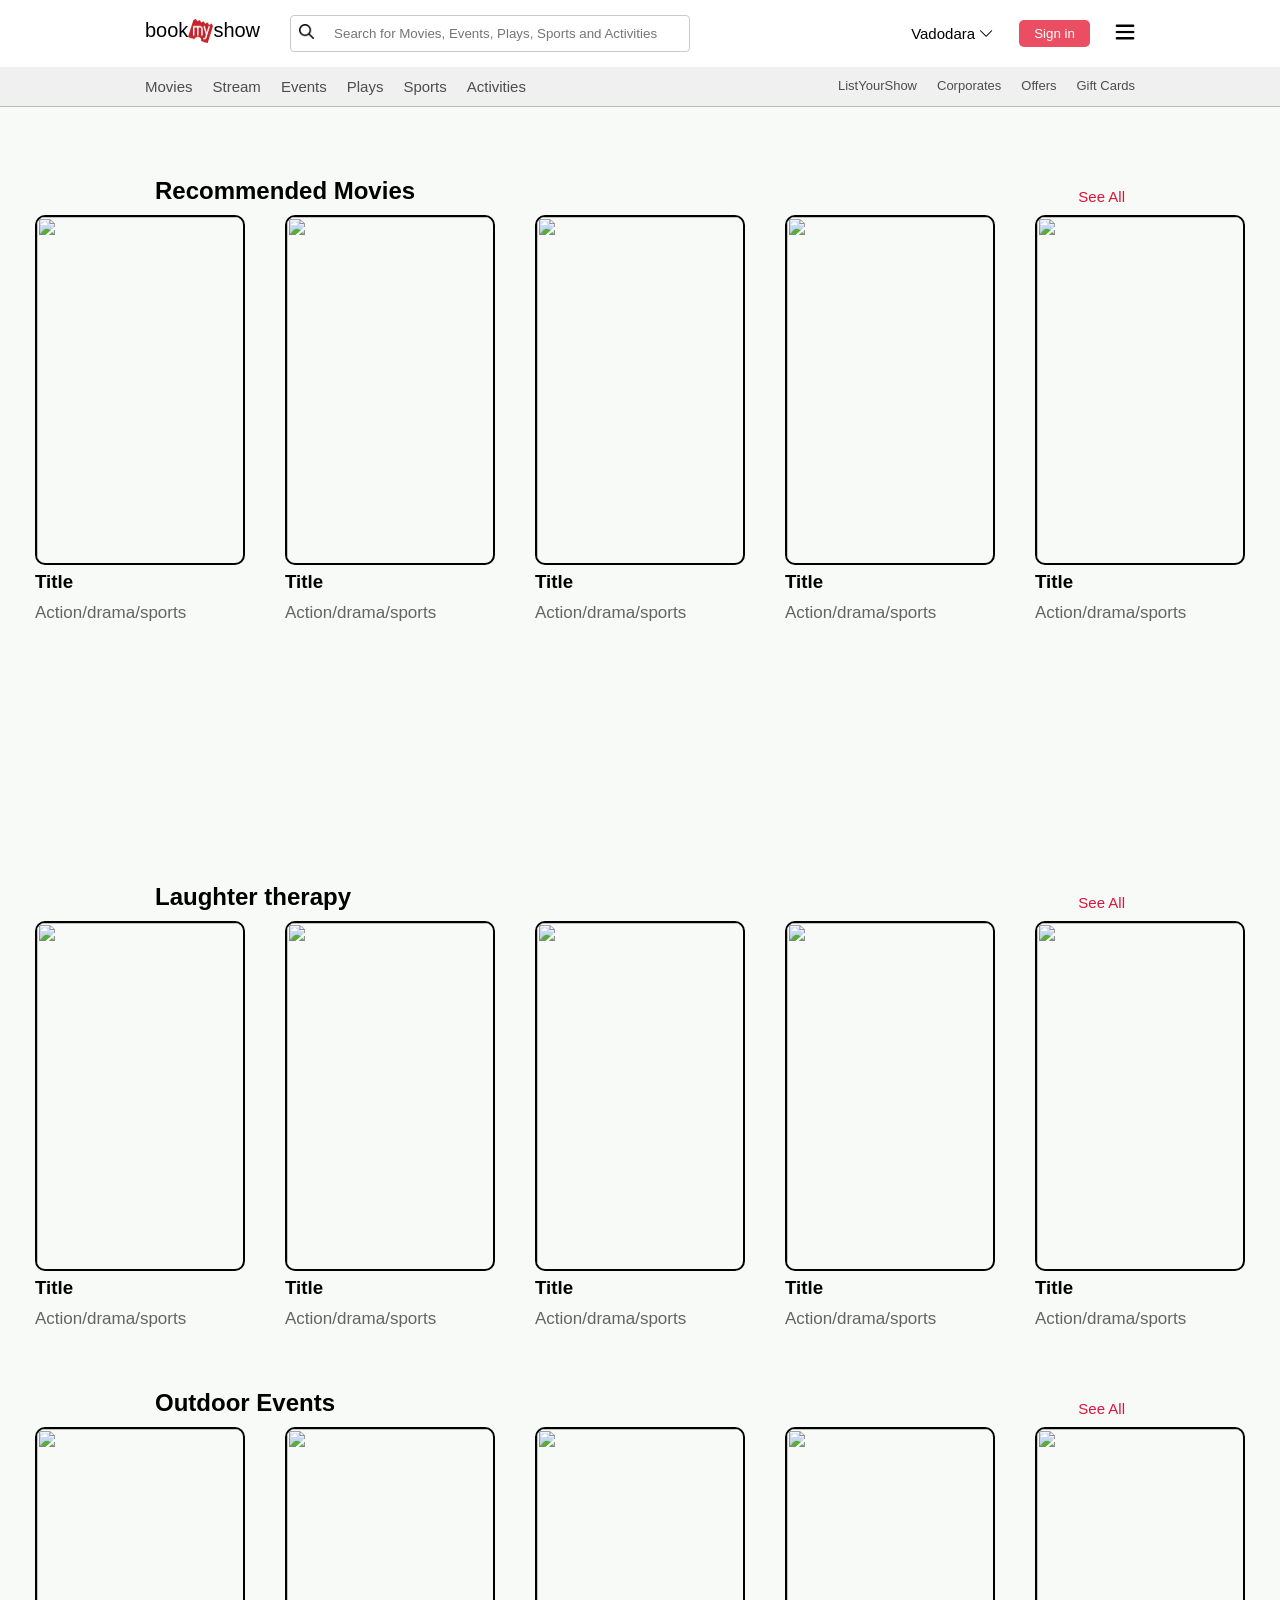
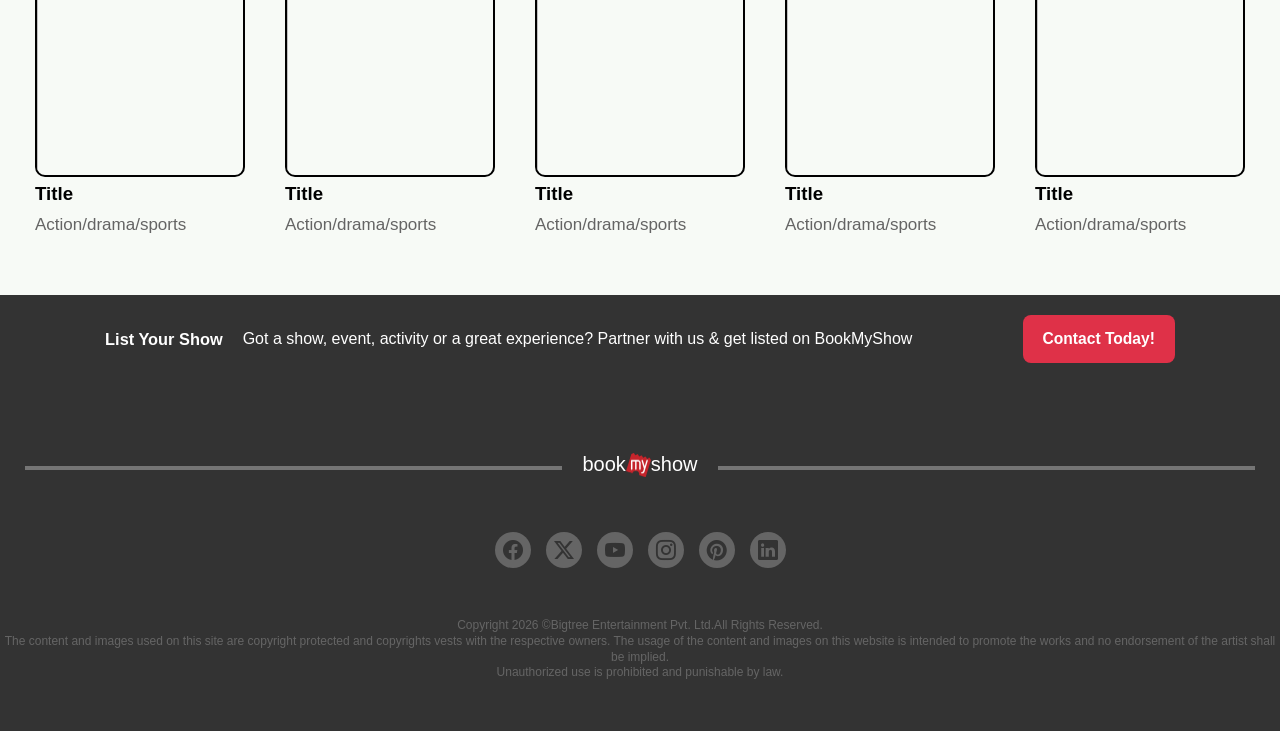
==== Batch-8-49/bookmyshow/index.html @ 86888964 "bookmyshow clone using html and css (not uploaded images for card yet)" ====
<!DOCTYPE html>
<html lang="en">
<head>
    <meta charset="UTF-8">
    <meta name="viewport" content="width=], initial-scale=1.0">
    <title>Movie Tickets, Plays, Sports, Events &amp; Cinemas near Vadodara - BookMyShow Vadodara.</title>
    <link rel="shortcut icon" href="./assets/BookMyShow_idCkXJezbd_1.png" type="image/x-icon">
    <link rel="stylesheet" href="./styles.css">
    <link rel="stylesheet" href="https://cdn.jsdelivr.net/npm/bootstrap-icons@1.13.1/font/bootstrap-icons.min.css">
    

</head>
<body style="font-family: sans-serif;">
    <header class="header">
        <nav class="navbar">
            <div class="left-nav">
                <p>book<span><img src="./assets/BookMyShow_idCkXJezbd_1.png" alt="" width="25px" id="logo-image"></span>show</p>
                <div class="search-box">
                    <label for="search">
                        <img src="./assets/search.png" alt="search" width="15px">
                    </label>
                    <input type="text" name="" id="search" placeholder="Search for Movies, Events, Plays, Sports and Activities">
                </div>
            </div>
            <div class="right-nav">
                <ul>
                    <li>Vadodara <i class="bi bi-chevron-down"></i></li>
                    <li><button>Sign in</button></li>
                    <li><img src="./assets/more.png" alt="more" width="20px"></li>
                </ul>
            </div>
        </nav>
        <nav class="sub-nav">
            <div class="left-link">
                <a href="">Movies</a>
                <a href="">Stream</a>
                <a href="">Events</a>
                <a href="">Plays</a>
                <a href="">Sports</a>
                <a href="">Activities</a>
            </div>
            <div class="right-link">
                <a href="">ListYourShow</a>
                <a href="">Corporates</a>
                <a href="">Offers</a>
                <a href="">Gift Cards</a>
            </div>
        </nav>
    </header>
    <main>
        <div class="poster">
            <img src="https://assets-in-gm.bmscdn.com/promotions/cms/creatives/1780396065565_killbillthewholebloodyaffairweb.jpg" alt="">
        </div>
        <div class="recommend">
            <div class="title">
                <h2>Recommended Movies</h2>
                <a href="">See All</a>
            </div>
            <div class="recommend-cards">
                <div class="rec">
                    <img src="" alt="">
                    <h3>Title</h3>
                    <p>Action/drama/sports</p>
                </div>
                <div class="rec">
                    <img src="" alt="">
                    <h3>Title</h3>
                    <p>Action/drama/sports</p>
                </div>
                <div class="rec">
                    <img src="" alt="">
                    <h3>Title</h3>
                    <p>Action/drama/sports</p>
                </div>
                <div class="rec">
                    <img src="" alt="">
                    <h3>Title</h3>
                    <p>Action/drama/sports</p>
                </div>
                <div class="rec">
                    <img src="" alt="">
                    <h3>Title</h3>
                    <p>Action/drama/sports</p>
                </div>
            </div>
        </div>

        <div class="ad">
            <img src="https://assets-in.bmscdn.com/discovery-catalog/collections/tr:w-1440,h-120/stream-leadin-web-collection-202210241242.png" alt="">
        </div>

        <div class="recommend">
            <div class="title">
                <h2>Laughter therapy</h2>
                <a href="">See All</a>
            </div>
            <div class="recommend-cards">
                <div class="rec">
                    <img src="" alt="">
                    <h3>Title</h3>
                    <p>Action/drama/sports</p>
                </div>
                <div class="rec">
                    <img src="" alt="">
                    <h3>Title</h3>
                    <p>Action/drama/sports</p>
                </div>
                <div class="rec">
                    <img src="" alt="">
                    <h3>Title</h3>
                    <p>Action/drama/sports</p>
                </div>
                <div class="rec">
                    <img src="" alt="">
                    <h3>Title</h3>
                    <p>Action/drama/sports</p>
                </div>
                <div class="rec">
                    <img src="" alt="">
                    <h3>Title</h3>
                    <p>Action/drama/sports</p>
                </div>
            </div>
        </div>
        <div class="recommend">
            <div class="title">
                <h2>Outdoor Events</h2>
                <a href="">See All</a>
            </div>
            <div class="recommend-cards">
                <div class="rec">
                    <img src="" alt="">
                    <h3>Title</h3>
                    <p>Action/drama/sports</p>
                </div>
                <div class="rec">
                    <img src="" alt="">
                    <h3>Title</h3>
                    <p>Action/drama/sports</p>
                </div>
                <div class="rec">
                    <img src="" alt="">
                    <h3>Title</h3>
                    <p>Action/drama/sports</p>
                </div>
                <div class="rec">
                    <img src="" alt="">
                    <h3>Title</h3>
                    <p>Action/drama/sports</p>
                </div>
                <div class="rec">
                    <img src="" alt="">
                    <h3>Title</h3>
                    <p>Action/drama/sports</p>
                </div>
            </div>
        </div>
    </main>

    <footer>
        <div class="list-your-show">
            <div class="text-list">
                <h3>List Your Show</h3>
                <p>Got a show, event, activity or a great experience? Partner with us & get listed on BookMyShow</p>
            </div>
            <div class="connect-today">
                <button><h3>Contact Today!</h3></button>
            </div>
        </div>

        <div class="main-footer">
            <div></div>
            <p>book<span><img src="./assets/BookMyShow_idCkXJezbd_1.png" alt="" width="25px" id="logo-image"></span>show</p>
            <div></div>
        </div>

        <div class="icons">
            <i class="bi bi-facebook"></i>
            <i class="bi bi-twitter-x"></i>
            <i class="bi bi-youtube"></i>
            <i class="bi bi-instagram"></i>
            <i class="bi bi-pinterest"></i>
            <i class="bi bi-linkedin"></i>
        </div>

        <div class="description">
            Copyright 2026 ©Bigtree Entertainment Pvt. Ltd.All Rights Reserved.<br>The content and images used on this site are copyright protected and copyrights vests with the respective owners. The usage of the content and images on this website is intended to promote the works and no endorsement of the artist shall be implied. <br>Unauthorized use is prohibited and punishable by law.
        </div>
    </footer>
</body>
</html>
---- Batch-8-49/bookmyshow/styles.css ----
*{
    margin: 0;
    padding: 0;
    box-sizing: border-box;
    @import url('https://fonts.googleapis.com/css2?family=Roboto:ital,wght@0,100..900;1,100..900&display=swap');
}
body{
    font-family: "Roboto",sans-serif;
    /* background-color: (242, 245, 249); */
}
header{
    background-color: white;
    /* border: 2px solid; */
}
.navbar{
    display: flex;
    justify-content: space-between;
    padding: 15px 145px;
    align-items: center;
}
.left-nav{
    display: flex;
    gap: 30px;
    width: 55%;
    align-items: center;
}
.right-nav ul{
    display: flex;
    align-items: center;
    gap : 25px;
    list-style: none;
    font-size: 15px;
}
.search-box input{
    width: 100%;
    border: none;
    outline: none;
}
.search-box{
    display: flex;
    align-items: center;
    width:100%;
    padding: 8px;
    border: 0.5px solid #cacaca;
    gap: 20px;
    border-radius: 4px;

}
.right-nav button{
    background-color: rgb(235, 78, 98);
    padding: 6px 15px;
    border: none;
    color: white;
    border-radius: 5px;
}
p{
    display: flex;
    /* align-items: center; */
    font-size: 20px;
}
.sub-nav{
    display: flex;
    justify-content: space-between;
    padding: 11px 145px;
    background-color: rgb(240, 240, 240);
    border-bottom:0.5px solid #b9b9b9;
}

.left-link{
    display: flex;
    gap: 10px;
    font-size: 15px;
    
}.right-link{
    display: flex;
    gap: 10px;
    font-size: 13px;
}
.right-link, .left-link{
    gap: 20px;
    /* font-size: 13px; */
}
a{
    text-decoration: none;
    color: #4d4d4d;
}

main{
    width: 100%;
    height: 100%;
    background-color: rgb(247, 250, 246);
    padding-bottom: 50px;
}
.poster{
    display: flex;
    justify-content: center;
    padding: 10px;
}
.poster img{
    border-radius: 10px;
}

.recommend{
    margin-top: 50px;
    /* margin-left: 160px; */
    flex-wrap: wrap;
}
.title{
    display: flex;
    justify-content: space-between;
    padding: 0px 155px;
    align-items: flex-end;
}
.recommend-cards{
    display: flex;
    justify-content: center;
}
.rec img{
    width: 210px;
    height: 350px;
    border: 2px solid;
    border-radius: 10px;
}
.rec{
    margin: 10px 20px;
}

.rec p{
    margin-top: 10px;
    font-size: 17px;
    color:#646464;
}
.title a{
    color: crimson;
    font-size: 15px;
}

.ad img{
    height: auto;
    width: 1200px;
    margin: 100px;
}
.ad{
    display: flex;
    justify-content: center;
}
footer{
    
    background-color: #333333;
    color: white;
}
.list-your-show{
    padding: 20px 50px;
    display: flex;
    justify-content: space-around;
}
.text-list{
    display: flex;
    align-items: center;
    font-size: 14px;
}
.text-list p{
    font-size: 16px;margin-left: 20px;
}
.connect-today button{
    background-color: rgb(223, 49, 72) ;
    border: none;
    padding: 15px 20px;
    color: white;
    border-radius: 8px ;
    
}
.main-footer{
    display: flex;
    justify-content: center;
    align-items: center;
    gap: 20px;
    margin-top: 70px;

}
.main-footer div{
    height: 0.1px;
    width: 42%;
    border: 2px solid rgb(117, 117, 117);
    
}
.icons{
    display: flex;
    align-items: center;
    justify-content: center;
    gap: 15px;
    margin-top: 50px;
}
.icons i{
    display: flex;
    align-items: center;
    background-color: #656565;
    color: #333333;
    padding: 8px;
    font-size: 20px;
    border-radius: 1000px;
}
.description{
    margin-top: 50px;
    font-size: 12px;
    display: flex;
    justify-content: center;
    text-align: center;
    color: #656565;
    line-height: 1.3;
    padding-bottom: 50px;
}
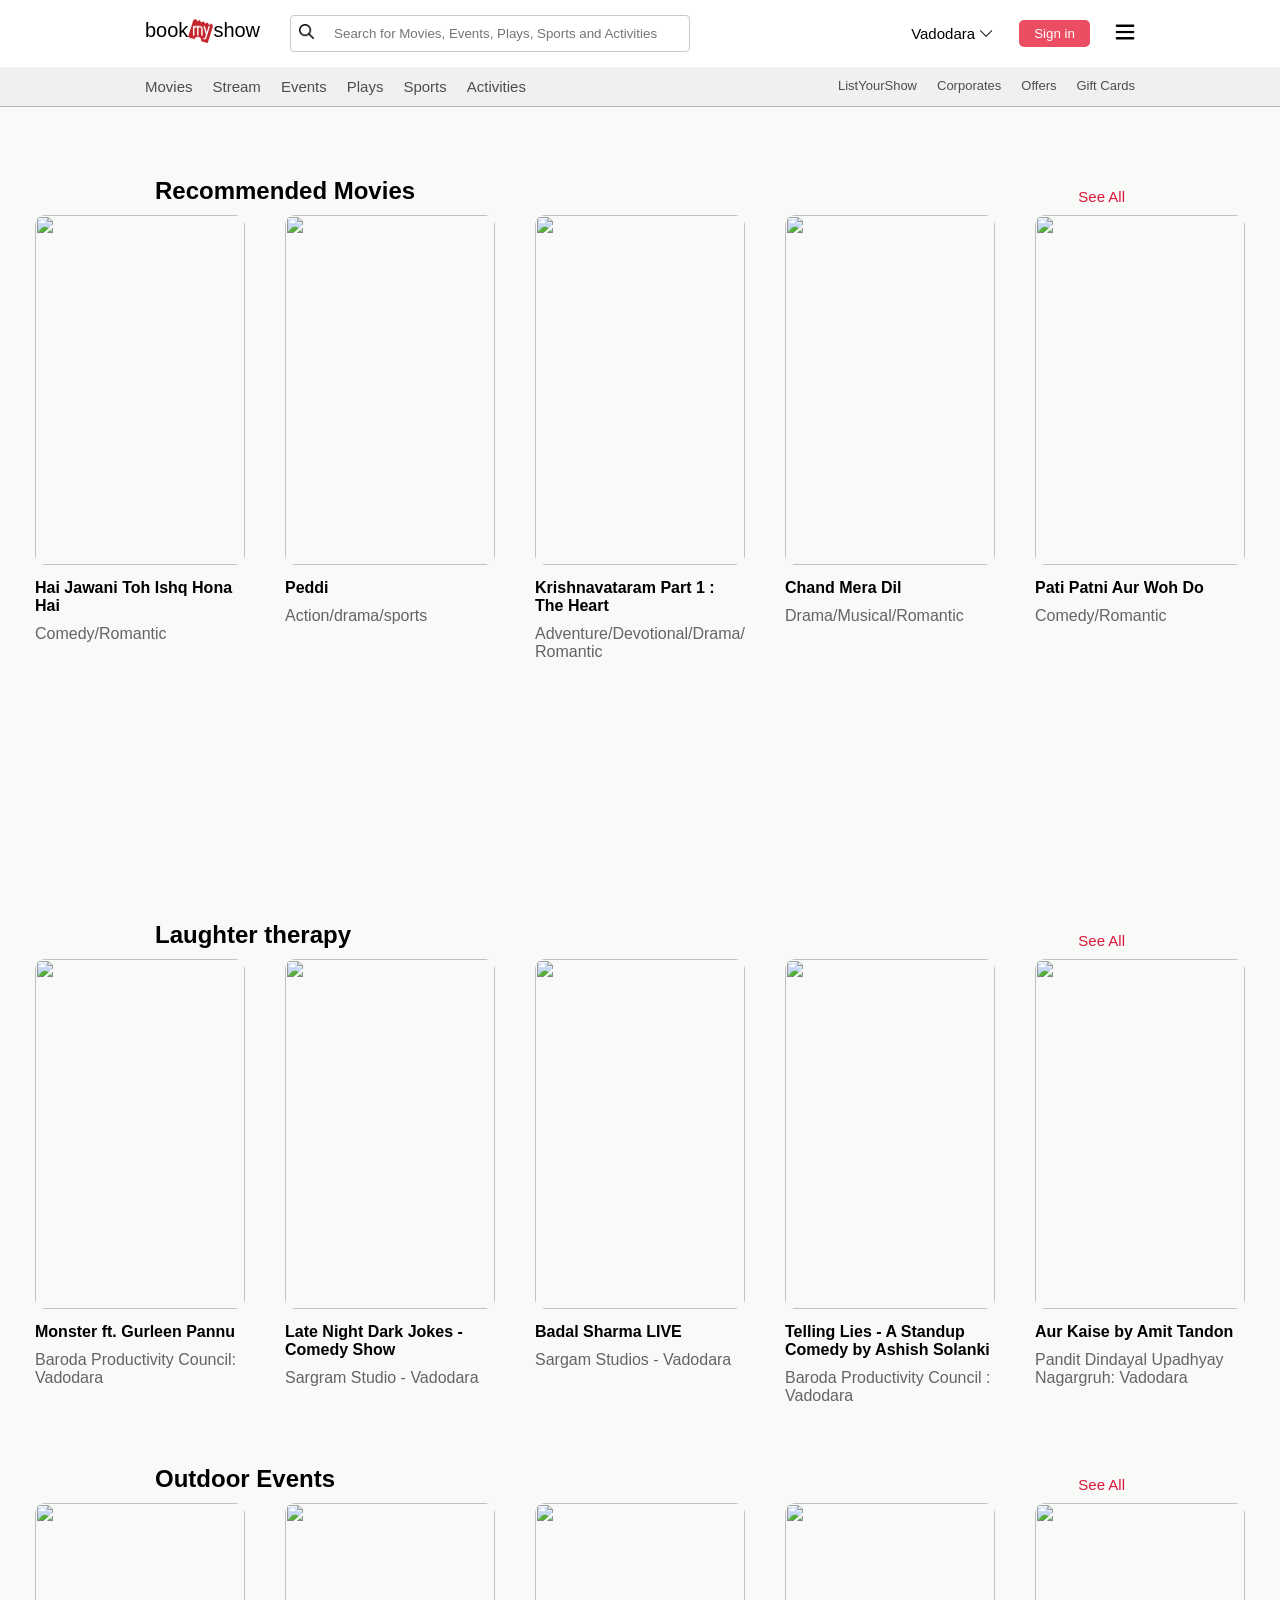
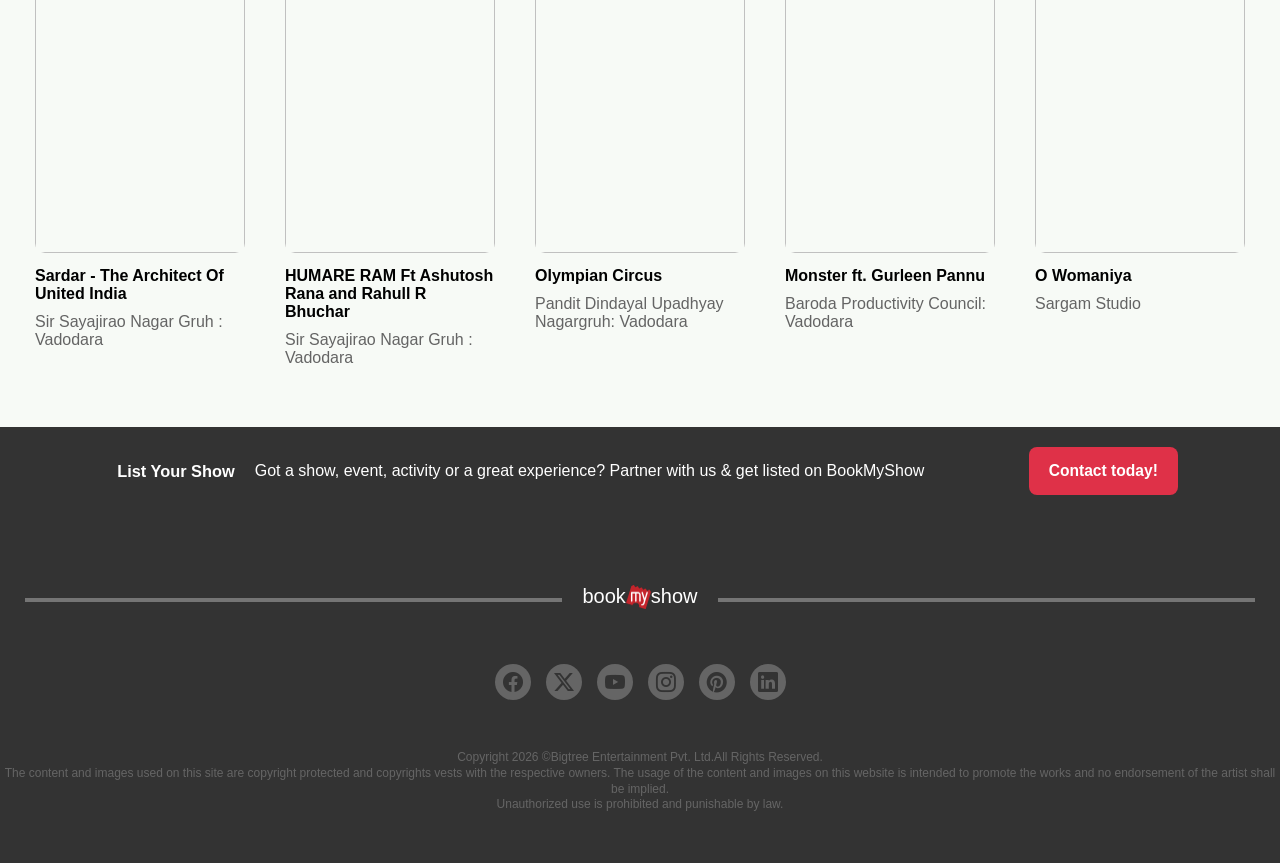
==== commit e780565f: "fixed code and imported images" ====
--- a/Batch-8-49/bookmyshow/index.html
+++ b/Batch-8-49/bookmyshow/index.html
@@ -58,29 +58,29 @@
             </div>
             <div class="recommend-cards">
                 <div class="rec">
-                    <img src="" alt="">
-                    <h3>Title</h3>
+                    <img src="https://assets-in.bmscdn.com/discovery-catalog/events/tr:w-400,h-600,bg-CCCCCC,e-usm-2-2-0.5-0.008:w-400.0,h-660.0,cm-pad_resize,bg-000000,fo-top:l-image,i-discovery-catalog@@icons@@like_202006280402.png,lx-24,ly-617,w-29,l-end:l-text,ie-NzQuN0srIExpa2Vz,fs-29,co-FFFFFF,ly-612,lx-70,pa-8_0_0_0,l-end:l-image,i-discovery-catalog@@icons@@pt-v1.png,t-false,lfo-top_right,lx-N5,ly-0,w-160,l-end/et00447266-lppaakapvl-portrait.jpg" alt="">
+                    <h3>Hai Jawani Toh Ishq Hona Hai</h3>
+                    <p>Comedy/Romantic</p>
+                </div>
+                <div class="rec">
+                    <img src="https://assets-in.bmscdn.com/discovery-catalog/events/tr:w-400,h-600,bg-CCCCCC,e-usm-2-2-0.5-0.008:w-400.0,h-660.0,cm-pad_resize,bg-000000,fo-top:l-image,i-discovery-catalog@@icons@@like_202006280402.png,lx-24,ly-617,w-29,l-end:l-text,ie-NTA2SysgTGlrZXM%3D,fs-29,co-FFFFFF,ly-612,lx-70,pa-8_0_0_0,l-end:l-image,i-discovery-catalog@@icons@@pt-v1.png,t-false,lfo-top_right,lx-N5,ly-0,w-160,l-end/et00439772-atkvtykjfx-portrait.jpg" alt="">
+                    <h3>Peddi</h3>
                     <p>Action/drama/sports</p>
                 </div>
                 <div class="rec">
-                    <img src="" alt="">
-                    <h3>Title</h3>
-                    <p>Action/drama/sports</p>
+                    <img src="https://assets-in.bmscdn.com/discovery-catalog/events/tr:w-400,h-600,bg-CCCCCC,e-usm-2-2-0.5-0.008:w-400.0,h-660.0,cm-pad_resize,bg-000000,fo-top:l-image,i-discovery-catalog@@icons@@star-icon-202203010609.png,lx-24,ly-615,w-29,l-end:l-text,ie-OS4xLzEwICAzMS40SysgVm90ZXM%3D,fs-29,co-FFFFFF,ly-612,lx-70,pa-8_0_0_0,l-end/et00495498-mcqealqwgs-portrait.jpg" alt="">
+                    <h3>Krishnavataram Part 1 : The Heart</h3>
+                    <p>Adventure/Devotional/Drama/ Romantic</p>
                 </div>
                 <div class="rec">
-                    <img src="" alt="">
-                    <h3>Title</h3>
-                    <p>Action/drama/sports</p>
+                    <img src="https://assets-in.bmscdn.com/discovery-catalog/events/tr:w-400,h-600,bg-CCCCCC,e-usm-2-2-0.5-0.008:w-400.0,h-660.0,cm-pad_resize,bg-000000,fo-top:l-image,i-discovery-catalog@@icons@@star-icon-202203010609.png,lx-24,ly-615,w-29,l-end:l-text,ie-OC4yLzEwICAxNEsrIFZvdGVz,fs-29,co-FFFFFF,ly-612,lx-70,pa-8_0_0_0,l-end/et00484700-nstldwkesv-portrait.jpg" alt="">
+                    <h3>Chand Mera Dil</h3>
+                    <p>Drama/Musical/Romantic</p>
                 </div>
                 <div class="rec">
-                    <img src="" alt="">
-                    <h3>Title</h3>
-                    <p>Action/drama/sports</p>
-                </div>
-                <div class="rec">
-                    <img src="" alt="">
-                    <h3>Title</h3>
-                    <p>Action/drama/sports</p>
+                    <img src="https://assets-in.bmscdn.com/discovery-catalog/events/tr:w-400,h-600,bg-CCCCCC,e-usm-2-2-0.5-0.008:w-400.0,h-660.0,cm-pad_resize,bg-000000,fo-top:l-image,i-discovery-catalog@@icons@@star-icon-202203010609.png,lx-24,ly-615,w-29,l-end:l-text,ie-OC40LzEwICAxOS45SysgVm90ZXM%3D,fs-29,co-FFFFFF,ly-612,lx-70,pa-8_0_0_0,l-end/et00485890-rrwgnrapqk-portrait.jpg" alt="">
+                    <h3>Pati Patni Aur Woh Do</h3>
+                    <p>Comedy/Romantic</p>
                 </div>
             </div>
         </div>
@@ -96,29 +96,29 @@
             </div>
             <div class="recommend-cards">
                 <div class="rec">
-                    <img src="" alt="">
-                    <h3>Title</h3>
-                    <p>Action/drama/sports</p>
+                    <img src="https://assets-in.bmscdn.com/discovery-catalog/events/tr:w-400,h-600,bg-CCCCCC,e-usm-2-2-0.5-0.008:w-400.0,h-660.0,cm-pad_resize,bg-000000,fo-top:l-text,ie-RnJpLCA1IEp1bg%3D%3D,fs-29,co-FFFFFF,ly-612,lx-24,pa-8_0_0_0,l-end:l-image,i-discovery-catalog@@icons@@pt-v1.png,t-false,lfo-top_right,lx-N5,ly-0,w-160,l-end/et00495300-mnwluexekh-portrait.jpg" alt="">
+                    <h3>Monster ft. Gurleen Pannu</h3>
+                    <p>Baroda Productivity Council: Vadodara</p>
                 </div>
                 <div class="rec">
-                    <img src="" alt="">
-                    <h3>Title</h3>
-                    <p>Action/drama/sports</p>
+                    <img src="https://assets-in.bmscdn.com/discovery-catalog/events/tr:w-400,h-600,bg-CCCCCC,e-usm-2-2-0.5-0.008:w-400.0,h-660.0,cm-pad_resize,bg-000000,fo-top:l-text,ie-U3VuLCA3IEp1bg%3D%3D,fs-29,co-FFFFFF,ly-612,lx-24,pa-8_0_0_0,l-end/et00499507-kxhvabagdn-portrait.jpg" alt="">
+                    <h3>Late Night Dark Jokes - Comedy Show</h3>
+                    <p>Sargram Studio - Vadodara</p>
                 </div>
                 <div class="rec">
-                    <img src="" alt="">
-                    <h3>Title</h3>
-                    <p>Action/drama/sports</p>
+                    <img src="https://assets-in.bmscdn.com/discovery-catalog/events/tr:w-400,h-600,bg-CCCCCC,e-usm-2-2-0.5-0.008:w-400.0,h-660.0,cm-pad_resize,bg-000000,fo-top:l-text,ie-U3VuLCAxMiBKdWw%3D,fs-29,co-FFFFFF,ly-612,lx-24,pa-8_0_0_0,l-end/et00438913-wxcteljdlt-portrait.jpg" alt="">
+                    <h3>Badal Sharma LIVE</h3>
+                    <p>Sargam Studios - Vadodara</p>
                 </div>
                 <div class="rec">
-                    <img src="" alt="">
-                    <h3>Title</h3>
-                    <p>Action/drama/sports</p>
+                    <img src="https://assets-in.bmscdn.com/discovery-catalog/events/tr:w-400,h-600,bg-CCCCCC,e-usm-2-2-0.5-0.008:w-400.0,h-660.0,cm-pad_resize,bg-000000,fo-top:l-text,ie-U2F0LCAxIEF1Zw%3D%3D,fs-29,co-FFFFFF,ly-612,lx-24,pa-8_0_0_0,l-end/et00447106-vfjpkckcyx-portrait.jpg" alt="">
+                    <h3>Telling Lies - A Standup Comedy by Ashish Solanki</h3>
+                    <p>Baroda Productivity Council : Vadodara</p>
                 </div>
                 <div class="rec">
-                    <img src="" alt="">
-                    <h3>Title</h3>
-                    <p>Action/drama/sports</p>
+                    <img src="https://assets-in.bmscdn.com/discovery-catalog/events/tr:w-400,h-600,bg-CCCCCC,e-usm-2-2-0.5-0.008:w-400.0,h-660.0,cm-pad_resize,bg-000000,fo-top:l-text,ie-U3VuLCA1IEp1bA%3D%3D,fs-29,co-FFFFFF,ly-612,lx-24,pa-8_0_0_0,l-end/et00491707-jxkfscaxmn-portrait.jpg" alt="">
+                    <h3>Aur Kaise by Amit Tandon</h3>
+                    <p>Pandit Dindayal Upadhyay Nagargruh: Vadodara</p>
                 </div>
             </div>
         </div>
@@ -129,29 +129,29 @@
             </div>
             <div class="recommend-cards">
                 <div class="rec">
-                    <img src="" alt="">
-                    <h3>Title</h3>
-                    <p>Action/drama/sports</p>
+                    <img src="https://assets-in.bmscdn.com/discovery-catalog/events/tr:w-400,h-600,bg-CCCCCC,e-usm-2-2-0.5-0.008:w-400.0,h-660.0,cm-pad_resize,bg-000000,fo-top:l-text,ie-RnJpLCAzIEp1bA%3D%3D,fs-29,co-FFFFFF,ly-612,lx-24,pa-8_0_0_0,l-end:l-image,i-discovery-catalog@@icons@@pt-v1.png,t-false,lfo-top_right,lx-N5,ly-0,w-160,l-end/et00492120-vcvztuesme-portrait.jpg" alt="">
+                    <h3>Sardar - The Architect Of United India</h3>
+                    <p>Sir Sayajirao Nagar Gruh : Vadodara</p>
                 </div>
                 <div class="rec">
-                    <img src="" alt="">
-                    <h3>Title</h3>
-                    <p>Action/drama/sports</p>
+                    <img src="https://assets-in.bmscdn.com/discovery-catalog/events/tr:w-400,h-600,bg-CCCCCC,e-usm-2-2-0.5-0.008:w-400.0,h-660.0,cm-pad_resize,bg-000000,fo-top:l-text,ie-U3VuLCAxOSBKdWw%3D,fs-29,co-FFFFFF,ly-612,lx-24,pa-8_0_0_0,l-end:l-image,i-discovery-catalog@@icons@@pt-v1.png,t-false,lfo-top_right,lx-N5,ly-0,w-160,l-end/et00376688-vfehhnjxyj-portrait.jpg" alt="">
+                    <h3>HUMARE RAM Ft Ashutosh Rana and Rahull R Bhuchar</h3>
+                    <p>Sir Sayajirao Nagar Gruh : Vadodara</p>
                 </div>
                 <div class="rec">
-                    <img src="" alt="">
-                    <h3>Title</h3>
-                    <p>Action/drama/sports</p>
+                    <img src="https://assets-in.bmscdn.com/discovery-catalog/events/tr:w-400,h-600,bg-CCCCCC,e-usm-2-2-0.5-0.008:w-400.0,h-660.0,cm-pad_resize,bg-000000,fo-top:l-text,ie-V2VkLCAzIEp1biBvbndhcmRz,fs-29,co-FFFFFF,ly-612,lx-24,pa-8_0_0_0,l-end/et00495692-kbacjhwcpa-portrait.jpg" alt="">
+                    <h3>Olympian Circus</h3>
+                    <p>Pandit Dindayal Upadhyay Nagargruh: Vadodara</p>
                 </div>
                 <div class="rec">
-                    <img src="" alt="">
-                    <h3>Title</h3>
-                    <p>Action/drama/sports</p>
+                    <img src="https://assets-in.bmscdn.com/discovery-catalog/events/tr:w-400,h-600,bg-CCCCCC,e-usm-2-2-0.5-0.008:w-400.0,h-660.0,cm-pad_resize,bg-000000,fo-top:l-text,ie-RnJpLCA1IEp1bg%3D%3D,fs-29,co-FFFFFF,ly-612,lx-24,pa-8_0_0_0,l-end:l-image,i-discovery-catalog@@icons@@pt-v1.png,t-false,lfo-top_right,lx-N5,ly-0,w-160,l-end/et00495300-mnwluexekh-portrait.jpg" alt="">
+                    <h3>Monster ft. Gurleen Pannu</h3>
+                    <p>Baroda Productivity Council: Vadodara</p>
                 </div>
                 <div class="rec">
-                    <img src="" alt="">
-                    <h3>Title</h3>
-                    <p>Action/drama/sports</p>
+                    <img src="https://assets-in.bmscdn.com/discovery-catalog/events/tr:w-400,h-600,bg-CCCCCC,e-usm-2-2-0.5-0.008:w-400.0,h-660.0,cm-pad_resize,bg-000000,fo-top:l-text,ie-U3VuLCA3IEp1bg%3D%3D,fs-29,co-FFFFFF,ly-612,lx-24,pa-8_0_0_0,l-end/et00490112-skdwnukjhq-portrait.jpg" alt="">
+                    <h3>O Womaniya</h3>
+                    <p>Sargam Studio</p>
                 </div>
             </div>
         </div>
@@ -160,11 +160,12 @@
     <footer>
         <div class="list-your-show">
             <div class="text-list">
+                <img src="https://assets-in.bmscdn.com/webin/common/icons/hut.svg" alt="">
                 <h3>List Your Show</h3>
                 <p>Got a show, event, activity or a great experience? Partner with us & get listed on BookMyShow</p>
             </div>
             <div class="connect-today">
-                <button><h3>Contact Today!</h3></button>
+                <button><h3>Contact today!</h3></button>
             </div>
         </div>
 
--- a/Batch-8-49/bookmyshow/styles.css
+++ b/Batch-8-49/bookmyshow/styles.css
@@ -54,9 +54,8 @@
     border-radius: 5px;
 }
 p{
-    display: flex;
-    /* align-items: center; */
     font-size: 20px;
+    display: flex;
 }
 .sub-nav{
     display: flex;
@@ -118,17 +117,25 @@
 .rec img{
     width: 210px;
     height: 350px;
-    border: 2px solid;
+    /* border: 2px solid; */
     border-radius: 10px;
 }
 .rec{
     margin: 10px 20px;
+    width: 210px;
+}
+.rec h3{
+    font-size: 16px;
+    margin-top: 10px;
 }
 
 .rec p{
     margin-top: 10px;
-    font-size: 17px;
+    font-size: 16px;
     color:#646464;
+    width: 210px;
+    overflow-wrap:break-word;
+    
 }
 .title a{
     color: crimson;
@@ -158,6 +165,9 @@
     display: flex;
     align-items: center;
     font-size: 14px;
+}
+.text-list img{
+    margin-right: 15px;
 }
 .text-list p{
     font-size: 16px;margin-left: 20px;
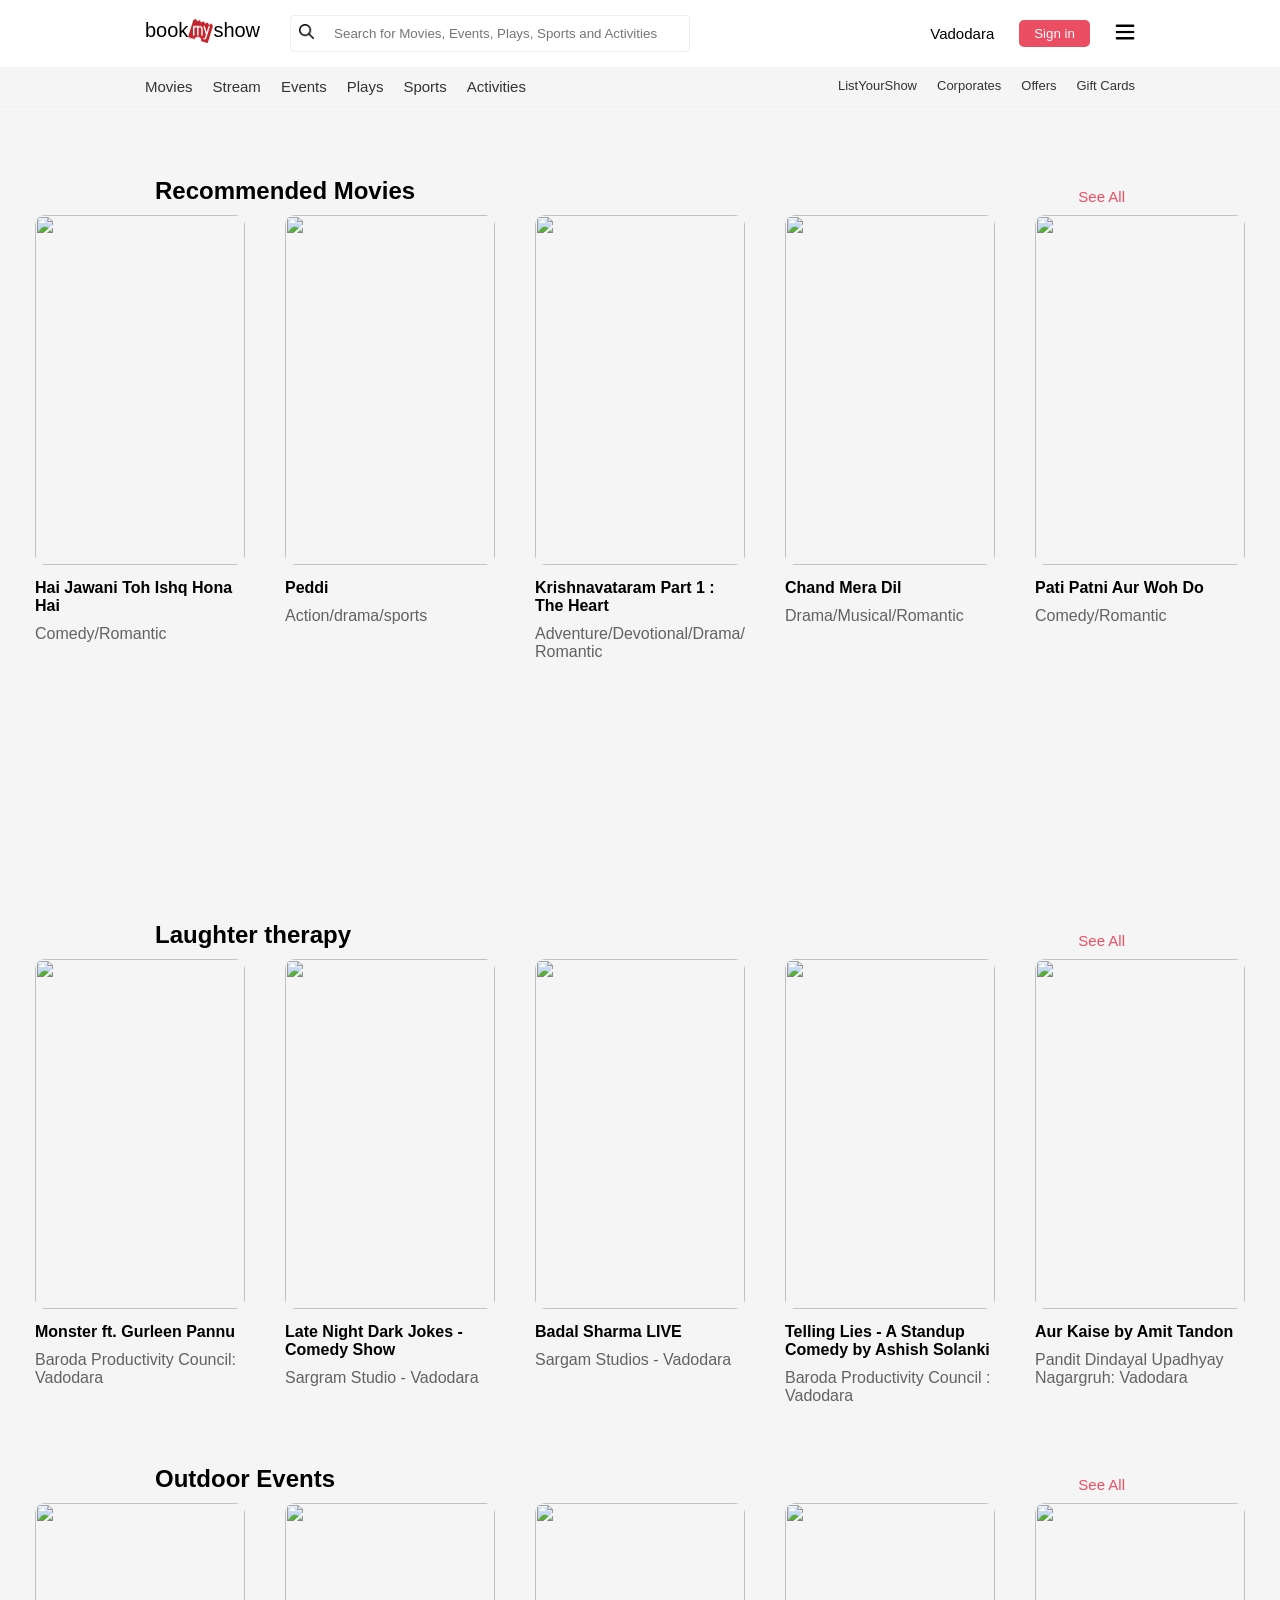
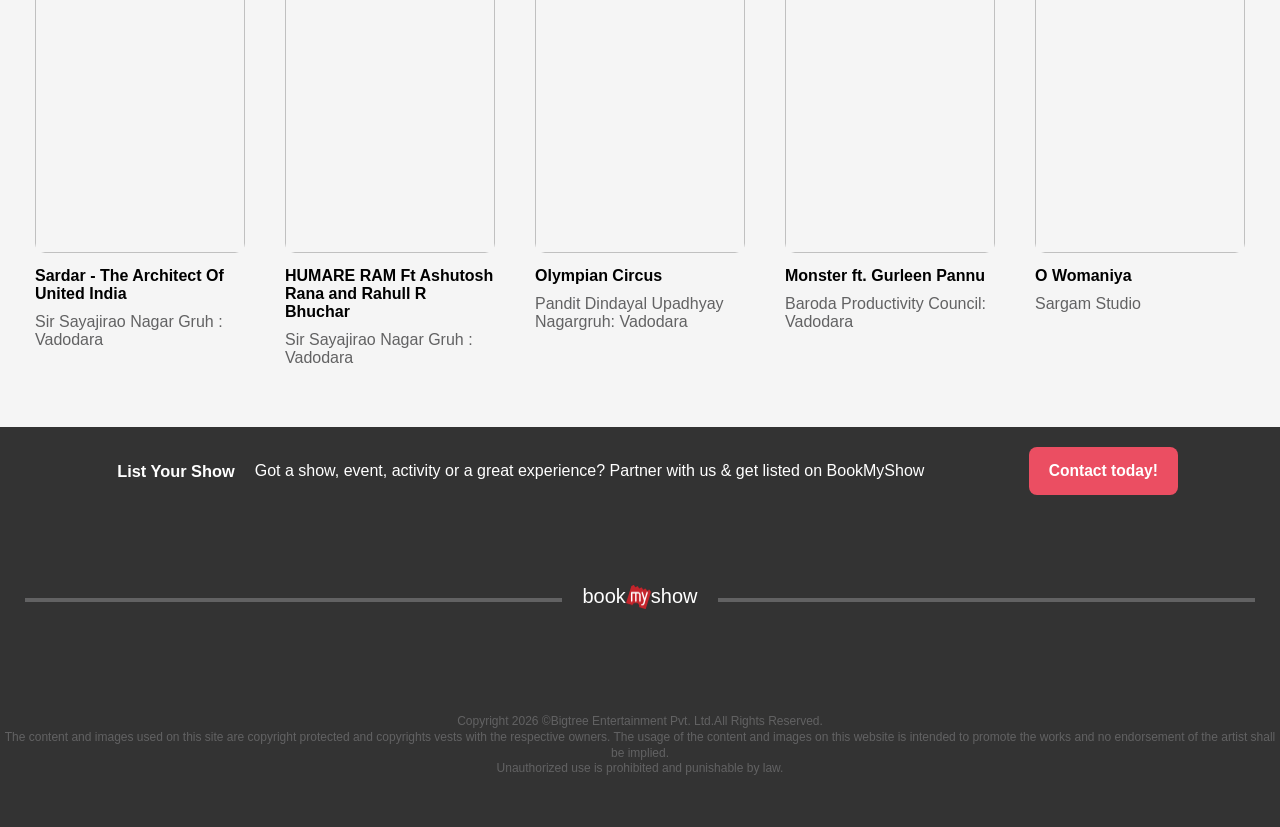
==== commit 0d9df6ed: "swapped to fontawesome from bootstrap icons" ====
--- a/Batch-8-49/bookmyshow/index.html
+++ b/Batch-8-49/bookmyshow/index.html
@@ -6,7 +6,7 @@
     <title>Movie Tickets, Plays, Sports, Events &amp; Cinemas near Vadodara - BookMyShow Vadodara.</title>
     <link rel="shortcut icon" href="./assets/BookMyShow_idCkXJezbd_1.png" type="image/x-icon">
     <link rel="stylesheet" href="./styles.css">
-    <link rel="stylesheet" href="https://cdn.jsdelivr.net/npm/bootstrap-icons@1.13.1/font/bootstrap-icons.min.css">
+    <!-- <link rel="stylesheet" href="https://cdn.jsdelivr.net/npm/bootstrap-icons@1.13.1/font/bootstrap-icons.min.css"> -->
     
 
 </head>
@@ -176,17 +176,19 @@
         </div>
 
         <div class="icons">
-            <i class="bi bi-facebook"></i>
-            <i class="bi bi-twitter-x"></i>
-            <i class="bi bi-youtube"></i>
-            <i class="bi bi-instagram"></i>
-            <i class="bi bi-pinterest"></i>
-            <i class="bi bi-linkedin"></i>
+            <i class="fa-brands fa-facebook-f"></i>
+            <i class="fa-brands fa-x-twitter"></i>
+            <i class="fa-brands fa-youtube"></i>
+            <i class="fa-brands fa-instagram"></i>
+            <i class="fa-brands fa-pinterest-p"></i>
+            <i class="fa-brands fa-linkedin-in"></i>
         </div>
 
         <div class="description">
             Copyright 2026 ©Bigtree Entertainment Pvt. Ltd.All Rights Reserved.<br>The content and images used on this site are copyright protected and copyrights vests with the respective owners. The usage of the content and images on this website is intended to promote the works and no endorsement of the artist shall be implied. <br>Unauthorized use is prohibited and punishable by law.
         </div>
     </footer>
+
+    <script src="https://kit.fontawesome.com/67b4c06964.js" crossorigin="anonymous"></script>
 </body>
 </html>
--- a/Batch-8-49/bookmyshow/styles.css
+++ b/Batch-8-49/bookmyshow/styles.css
@@ -1,3 +1,12 @@
+:root{
+    --background : rgb(245,245,245);
+    --button : rgb(235, 78, 98);
+    --border : #EEEEEE;
+    --footer : #333333;
+    --icons : #626263;
+
+}
+
 *{
     margin: 0;
     padding: 0;
@@ -32,7 +41,7 @@
     font-size: 15px;
 }
 .search-box input{
-    width: 100%;
+    flex:1;
     border: none;
     outline: none;
 }
@@ -41,13 +50,13 @@
     align-items: center;
     width:100%;
     padding: 8px;
-    border: 0.5px solid #cacaca;
+    border: 0.5px solid var(--border);
     gap: 20px;
     border-radius: 4px;
 
 }
 .right-nav button{
-    background-color: rgb(235, 78, 98);
+    background-color: var(--button);
     padding: 6px 15px;
     border: none;
     color: white;
@@ -61,8 +70,8 @@
     display: flex;
     justify-content: space-between;
     padding: 11px 145px;
-    background-color: rgb(240, 240, 240);
-    border-bottom:0.5px solid #b9b9b9;
+    background-color: var(--background);
+    border-bottom:0.5px solid #EEF0F2;
 }
 
 .left-link{
@@ -81,13 +90,13 @@
 }
 a{
     text-decoration: none;
-    color: #4d4d4d;
+    color: var(--footer);
 }
 
 main{
     width: 100%;
     height: 100%;
-    background-color: rgb(247, 250, 246);
+    background-color: var(--background);
     padding-bottom: 50px;
 }
 .poster{
@@ -132,13 +141,13 @@
 .rec p{
     margin-top: 10px;
     font-size: 16px;
-    color:#646464;
+    color:var(--icons);
     width: 210px;
     overflow-wrap:break-word;
     
 }
 .title a{
-    color: crimson;
+    color: var(--button);
     font-size: 15px;
 }
 
@@ -153,7 +162,7 @@
 }
 footer{
     
-    background-color: #333333;
+    background-color: var(--footer);
     color: white;
 }
 .list-your-show{
@@ -173,7 +182,7 @@
     font-size: 16px;margin-left: 20px;
 }
 .connect-today button{
-    background-color: rgb(223, 49, 72) ;
+    background-color: var(--button) ;
     border: none;
     padding: 15px 20px;
     color: white;
@@ -191,7 +200,7 @@
 .main-footer div{
     height: 0.1px;
     width: 42%;
-    border: 2px solid rgb(117, 117, 117);
+    border: 2px solid var(--icons);
     
 }
 .icons{
@@ -201,11 +210,11 @@
     gap: 15px;
     margin-top: 50px;
 }
-.icons i{
-    display: flex;
-    align-items: center;
-    background-color: #656565;
-    color: #333333;
+.icons svg{
+    display: flex;
+    align-items: center;
+    background-color: var(--icons);
+    color: var(--footer);
     padding: 8px;
     font-size: 20px;
     border-radius: 1000px;
@@ -216,7 +225,7 @@
     display: flex;
     justify-content: center;
     text-align: center;
-    color: #656565;
+    color: var(--icons);
     line-height: 1.3;
     padding-bottom: 50px;
 }
